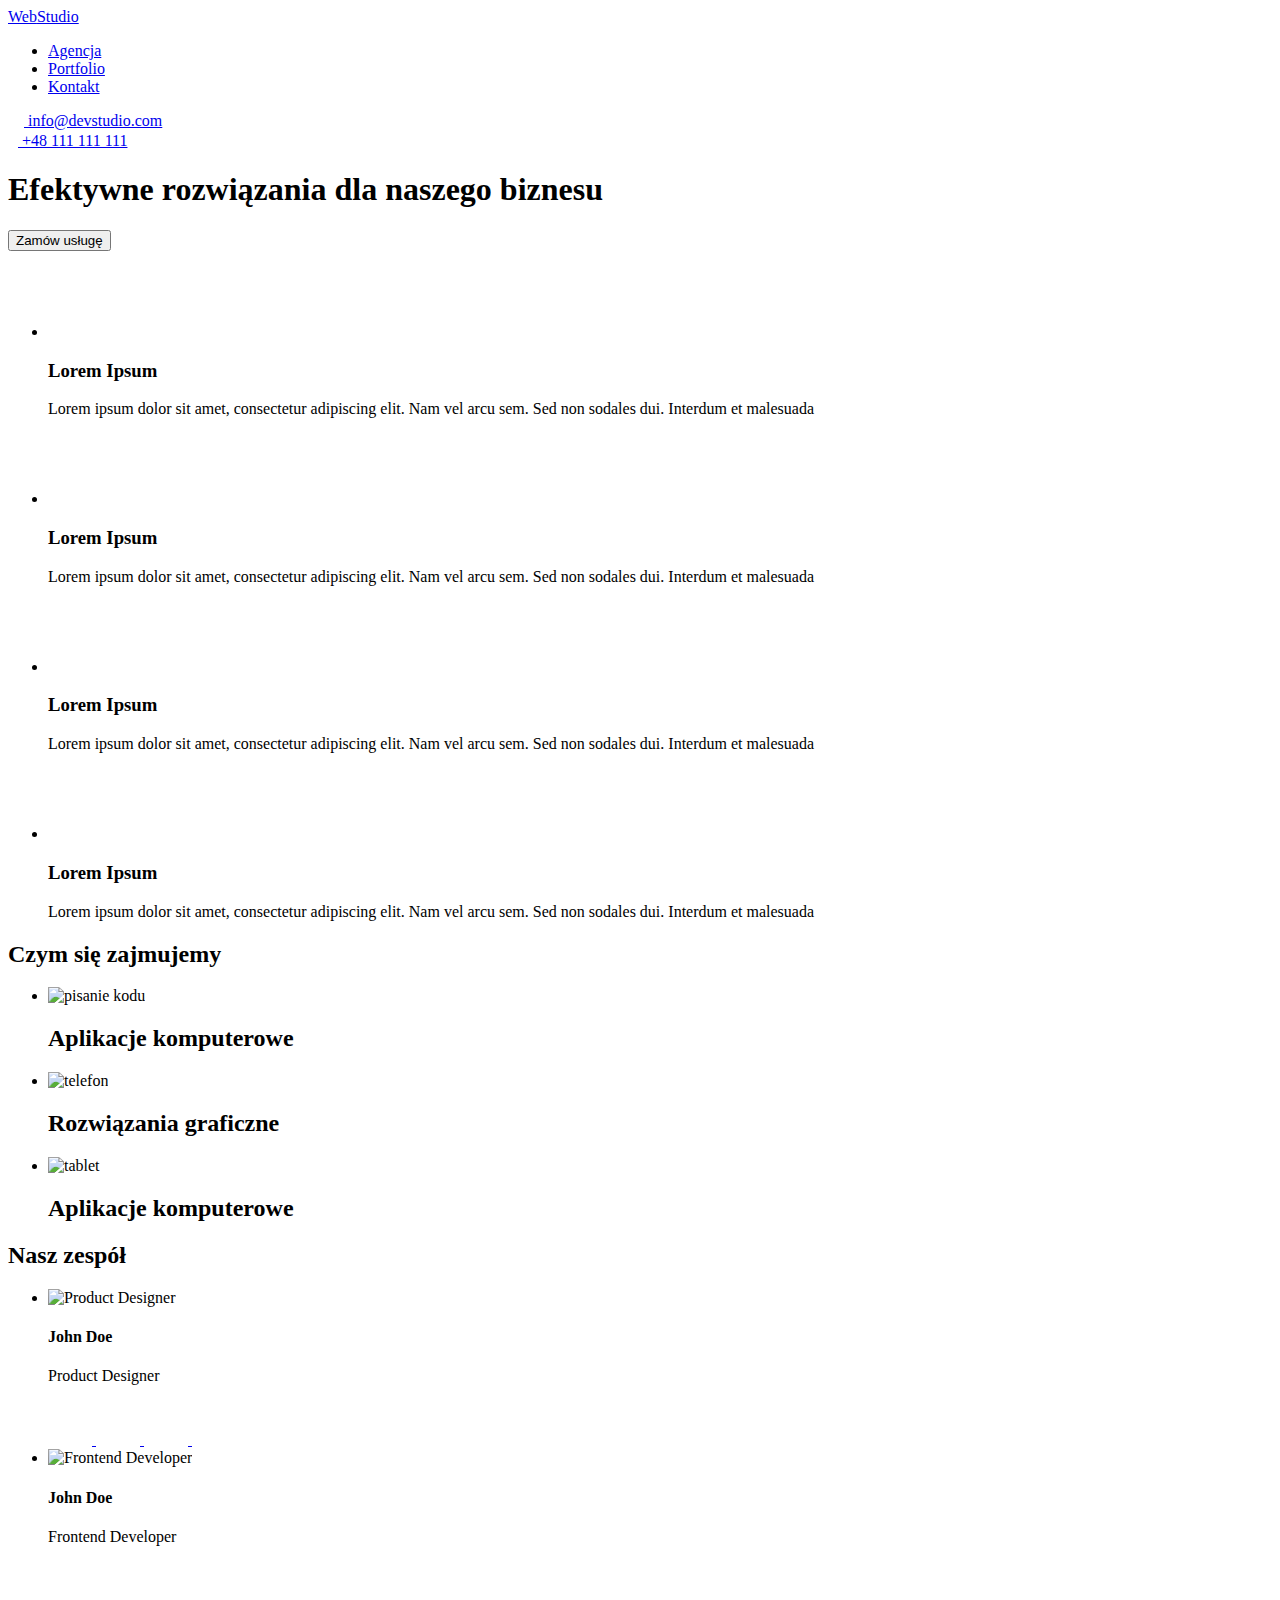
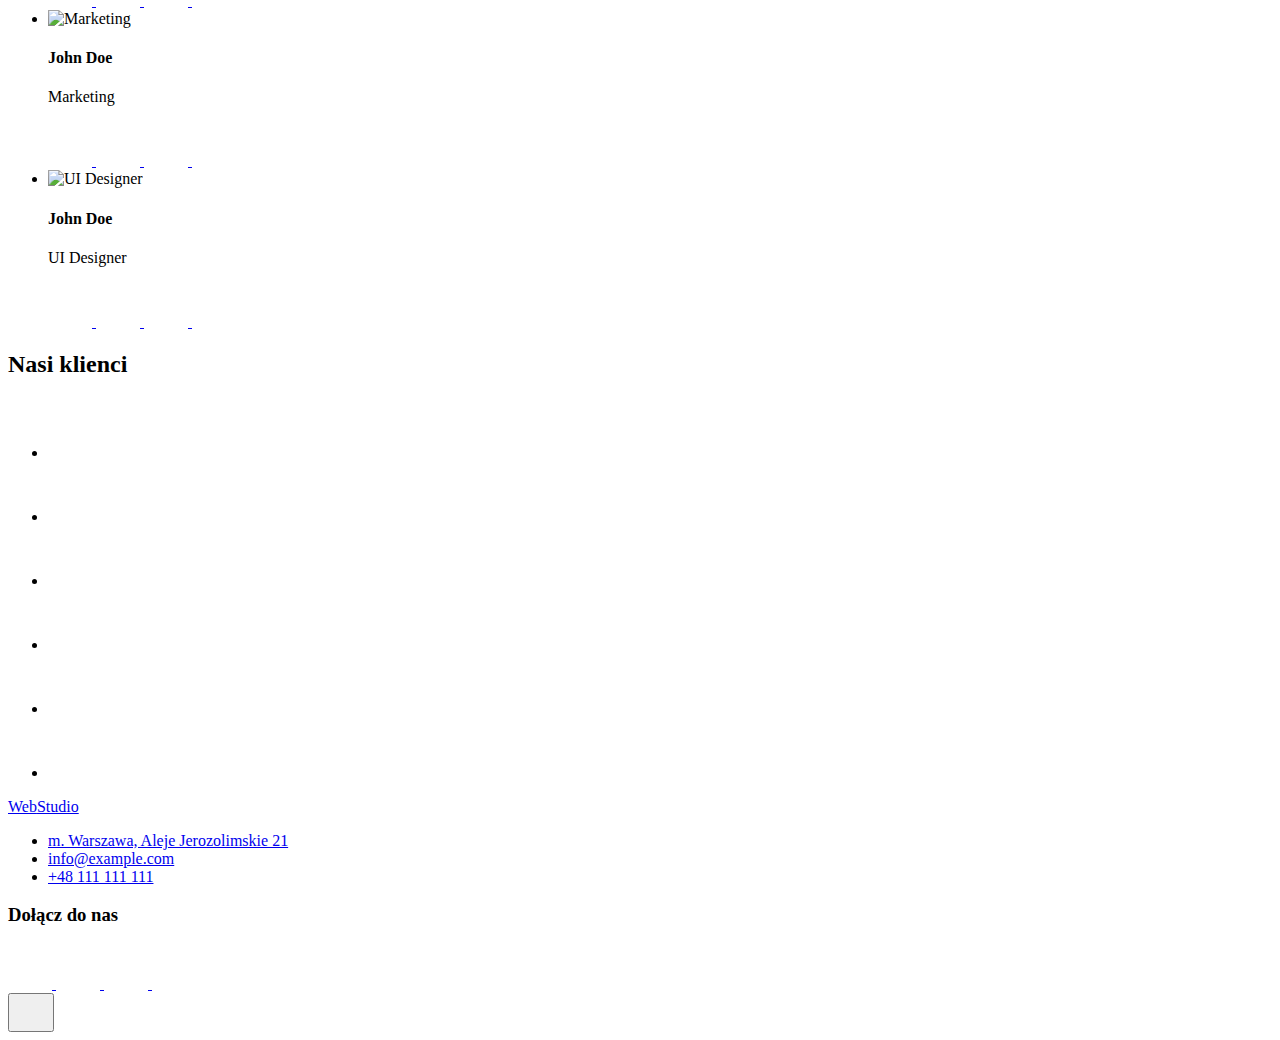
==== index.html @ 9ba39344 "Add files via upload" ====
<!DOCTYPE html>
<html lang="pl">
  <head>
    <meta charset="UTF-8" />
    <meta http-equiv="X-UA-Compatible" content="IE=edge" />
    <meta name="viewport" content="width=device-width, initial-scale=1.0" />
    <title>Studio</title>
    <link rel="stylesheet" href="./css/styles.css" />
    <!--GOOGLE FONTS-->
    <link rel="preconnect" href="https://fonts.googleapis.com" />
    <link rel="preconnect" href="https://fonts.gstatic.com" crossorigin />
    <link
      href="https://fonts.googleapis.com/css2?family=Raleway:wght@700&family=Roboto:wght@400;500;700;900&display=swap"
      rel="stylesheet"
    />
    <!--END GOOGLE FONTS-->
    <!-- MODERN-NORMALIZE -->
    <link
      rel="stylesheet"
      href="https://cdnjs.cloudflare.com/ajax/libs/modern-normalize/1.1.0/modern-normalize.min.css"
      integrity="sha512-wpPYUAdjBVSE4KJnH1VR1HeZfpl1ub8YT/NKx4PuQ5NmX2tKuGu6U/JRp5y+Y8XG2tV+wKQpNHVUX03MfMFn9Q=="
      crossorigin="anonymous"
      referrerpolicy="no-referrer"
    />
    <!-- END MODERN-NORMALIZE -->
  </head>

  <body>
    <header class="header-line">
      <nav class="container menu">
        <div class="header-menu">
          <div class="logo">
            <a class="logo-header" href="./index.html"
              >Web<span class="warning-box">Studio</span></a
            >
          </div>
          <div class="list">
            <ul class="menu-list">
              <li class="menu-item">
                <a class="menu-mane menu-active" href="./index.html">Agencja</a>
              </li>
              <li class="menu-item">
                <a class="menu-mane" href="./portfolio.html">Portfolio</a>
              </li>
              <li class="menu-item">
                <a class="menu-mane" href="#">Kontakt</a>
              </li>
            </ul>
          </div>
        </div>
        <div class="contact-header">
          <div class="contact-mail">
            <a class="mail" href="mailto:info@devstudio.com">
              <svg class="contact-mail-icon" width="16" height="12">
                <use href="./images/icons.svg#icon-envelope"></use>
              </svg>
              <span>info@devstudio.com</span>
            </a>
          </div>
          <div class="contact-tel">
            <a class="tel" href="tel:48111111111">
              <svg class="contact-tel-icon" width="10" height="16">
                <use href="./images/icons.svg#icon-smartphone"></use>
              </svg>
              <span>+48 111 111 111</span>
            </a>
          </div>
        </div>
      </nav>
    </header>
    <main>
      <!--Sekcja przycisk-->
      <section class="bg bg-background">
        <div class="container hero">
          <h1 class="text-bg">Efektywne rozwiązania dla naszego biznesu</h1>
          <div class="bg-button">
            <button class="text-button" type="button" data-modal-open>Zamów usługę</button>
          </div>
        </div>
      </section>

      <!--Atuty-->
      <section class="column">
        <div class="container">
          <ul class="column-list">
            <li class="column-item">
              <div class="column-iteam-color">
                <svg class="column-icon" width="70" height="70">
                  <use href="./images/icons.svg#icon-antenna-1"></use>
                </svg>
              </div>
              <h3 class="column-name">Lorem Ipsum</h3>
              <p>
                Lorem ipsum dolor sit amet, consectetur adipiscing elit. Nam vel arcu sem. Sed non
                sodales dui. Interdum et malesuada
              </p>
            </li>
            <li class="column-item">
              <div class="column-iteam-color">
                <svg class="column-icon" width="70" height="70">
                  <use href="./images/icons.svg#icon-clock-1"></use>
                </svg>
              </div>
              <h3 class="column-name">Lorem Ipsum</h3>
              <p>
                Lorem ipsum dolor sit amet, consectetur adipiscing elit. Nam vel arcu sem. Sed non
                sodales dui. Interdum et malesuada
              </p>
            </li>
            <li class="column-item">
              <div class="column-iteam-color">
                <svg class="column-icon" width="70" height="70">
                  <use href="./images/icons.svg#icon-diagram-1"></use>
                </svg>
              </div>
              <h3 class="column-name">Lorem Ipsum</h3>
              <p>
                Lorem ipsum dolor sit amet, consectetur adipiscing elit. Nam vel arcu sem. Sed non
                sodales dui. Interdum et malesuada
              </p>
            </li>
            <li class="column-item">
              <div class="column-iteam-color">
                <svg class="column-icon" width="70" height="70">
                  <use href="./images/icons.svg#icon-astronaut-1"></use>
                </svg>
              </div>
              <h3 class="column-name">Lorem Ipsum</h3>
              <p>
                Lorem ipsum dolor sit amet, consectetur adipiscing elit. Nam vel arcu sem. Sed non
                sodales dui. Interdum et malesuada
              </p>
            </li>
          </ul>
        </div>
      </section>

      <!--Czym się zajmujemy-->
      <section class="job">
        <div class="container">
          <h2 class="section-mane">Czym się zajmujemy</h2>

          <div>
            <ul class="job-list">
              <li class="job-item">
                <img
                  src="images/main/classes/classes1.jpg"
                  alt="pisanie kodu"
                  width="370"
                  height="294"
                />
                <div class="job-description">
                  <h2 class="job-text">Aplikacje komputerowe</h2>
                </div>
              </li>
              <li class="job-item">
                <img
                  src="images/main/classes/classes2.jpg"
                  alt="telefon"
                  width="370"
                  height="294"
                />
                <div class="job-description">
                  <h2 class="job-text">Rozwiązania graficzne</h2>
                </div>
              </li>
              <li class="job-item">
                <img src="images/main/classes/classes3.jpg" alt="tablet" width="370" height="294" />
                <div class="job-description">
                  <h2 class="job-text">Aplikacje komputerowe</h2>
                </div>
              </li>
            </ul>
          </div>
        </div>
      </section>

      <!--Nasz zespół-->
      <section class="team">
        <div class="container">
          <h2 class="section-mane">Nasz zespół</h2>

          <ul class="team-list">
            <li class="team-item">
              <img
                src="images/main/team/team1.jpg"
                alt="Product Designer"
                width="270"
                height="260"
              />
              <div class="details">
                <h4 class="team-mane">John Doe</h4>
                <p class="team-text">Product Designer</p>
                <div class="team-social">
                  <a href="#" class="team-link" target="_blank">
                    <svg class="team-icon" width="44" height="44">
                      <use href="./images/icons.svg#icon-instagram"></use>
                    </svg>
                  </a>
                  <a href="#" class="team-link" target="_blank">
                    <svg class="team-icon" width="44" height="44">
                      <use href="./images/icons.svg#icon-twitter"></use>
                    </svg>
                  </a>
                  <a href="#" class="team-link" target="_blank">
                    <svg class="team-icon" width="44" height="44">
                      <use href="./images/icons.svg#icon-facebook"></use>
                    </svg>
                  </a>
                  <a href="#" class="team-link" target="_blank">
                    <svg class="team-icon" width="44" height="44">
                      <use href="./images/icons.svg#icon-in"></use>
                    </svg>
                  </a>
                </div>
              </div>
            </li>
            <li class="team-item">
              <img
                src="images/main/team/team2.jpg"
                alt="Frontend Developer"
                width="270"
                height="260"
              />
              <div class="details">
                <h4 class="team-mane">John Doe</h4>
                <p class="team-text">Frontend Developer</p>
                <div class="team-social">
                  <a href="#" class="team-link" target="_blank">
                    <svg class="team-icon" width="44" height="44">
                      <use href="./images/icons.svg#icon-instagram"></use>
                    </svg>
                  </a>
                  <a href="#" class="team-link" target="_blank">
                    <svg class="team-icon" width="44" height="44">
                      <use href="./images/icons.svg#icon-twitter"></use>
                    </svg>
                  </a>
                  <a href="#" class="team-link" target="_blank">
                    <svg class="team-icon" width="44" height="44">
                      <use href="./images/icons.svg#icon-facebook"></use>
                    </svg>
                  </a>
                  <a href="#" class="team-link" target="_blank">
                    <svg class="team-icon" width="44" height="44">
                      <use href="./images/icons.svg#icon-in"></use>
                    </svg>
                  </a>
                </div>
              </div>
            </li>
            <li class="team-item">
              <img src="images/main/team/team3.jpg" alt="Marketing" width="270" height="260" />
              <div class="details">
                <h4 class="team-mane">John Doe</h4>
                <p class="team-text">Marketing</p>
                <div class="team-social">
                  <a href="#" class="team-link" target="_blank">
                    <svg class="team-icon" width="44" height="44">
                      <use href="./images/icons.svg#icon-instagram"></use>
                    </svg>
                  </a>
                  <a href="#" class="team-link" target="_blank">
                    <svg class="team-icon" width="44" height="44">
                      <use href="./images/icons.svg#icon-twitter"></use>
                    </svg>
                  </a>
                  <a href="#" class="team-link" target="_blank">
                    <svg class="team-icon" width="44" height="44">
                      <use href="./images/icons.svg#icon-facebook"></use>
                    </svg>
                  </a>
                  <a href="#" class="team-link" target="_blank">
                    <svg class="team-icon" width="44" height="44">
                      <use href="./images/icons.svg#icon-in"></use>
                    </svg>
                  </a>
                </div>
              </div>
            </li>
            <li class="team-item">
              <img src="images/main/team/team4.jpg" alt="UI Designer" width="270" height="260" />
              <div class="details">
                <h4 class="team-mane">John Doe</h4>
                <p class="team-text">UI Designer</p>
                <div class="team-social">
                  <a href="#" class="team-link" target="_blank">
                    <svg class="team-icon" width="44" height="44">
                      <use href="./images/icons.svg#icon-instagram"></use>
                    </svg>
                  </a>
                  <a href="#" class="team-link" target="_blank">
                    <svg class="team-icon" width="44" height="44">
                      <use href="./images/icons.svg#icon-twitter"></use>
                    </svg>
                  </a>
                  <a href="#" class="team-link" target="_blank">
                    <svg class="team-icon" width="44" height="44">
                      <use href="./images/icons.svg#icon-facebook"></use>
                    </svg>
                  </a>
                  <a href="#" class="team-link" target="_blank">
                    <svg class="team-icon" width="44" height="44">
                      <use href="./images/icons.svg#icon-in"></use>
                    </svg>
                  </a>
                </div>
              </div>
            </li>
          </ul>
        </div>
      </section>

      <!-- Nasi klienci -->
      <section class="clients">
        <div class="container">
          <h2 class="clients-name">Nasi klienci</h2>

          <ul class="clients-list">
            <li class="clients-item">
              <svg class="clients-icon" width="106" height="60">
                <use href="./images/icons.svg#icon-group"></use>
              </svg>
            </li>
            <li class="clients-item">
              <svg class="clients-icon" width="106" height="60">
                <use href="./images/icons.svg#icon-group-1"></use>
              </svg>
            </li>
            <li class="clients-item">
              <svg class="clients-icon" width="106" height="60">
                <use href="./images/icons.svg#icon-group-2"></use>
              </svg>
            </li>
            <li class="clients-item">
              <svg class="clients-icon" width="106" height="60">
                <use href="./images/icons.svg#icon-group-3"></use>
              </svg>
            </li>
            <li class="clients-item">
              <svg class="clients-icon" width="106" height="60">
                <use href="./images/icons.svg#icon-group-4"></use>
              </svg>
            </li>
            <li class="clients-item">
              <svg class="clients-icon" width="106" height="60">
                <use href="./images/icons.svg#icon-group-5"></use>
              </svg>
            </li>
          </ul>
        </div>
      </section>
    </main>

    <!--Stopka-->
    <footer class="footer-bg">
      <div class="container footer">
        <div>
          <a class="logo-footer" href="index.html">Web<span class="warning">Studio</span></a>

          <div>
            <ul class="contact-list">
              <li class="contact-item">
                <a
                  class="contact-link contact-first"
                  href="https://goo.gl/maps/KhzzjTvSUYqTvvJo8"
                  target="_blank"
                  >m. Warszawa, Aleje Jerozolimskie 21</a
                >
              </li>
              <li class="contact-item">
                <a href="mailto:info@example.com" class="contact-link">info@example.com</a>
              </li>
              <li class="contact-item">
                <a href="tel:48111111111" class="contact-link">+48 111 111 111</a>
              </li>
            </ul>
          </div>
        </div>
        <div class="contact-social">
          <h3 class="contact-name">Dołącz do nas</h3>
          <div class="social-contact-item">
            <a class="contact-social-link" href="#" target="_blank">
              <svg class="contact-icon" width="44" height="44">
                <use href="./images/icons.svg#icon-instagram"></use>
              </svg>
            </a>
            <a class="contact-social-link" href="#" target="_blank">
              <svg class="contact-icon" width="44" height="44">
                <use href="./images/icons.svg#icon-twitter"></use>
              </svg>
            </a>
            <a href="#" class="contact-social-link" target="_blank">
              <svg class="contact-icon" width="44" height="44">
                <use href="./images/icons.svg#icon-facebook"></use>
              </svg>
            </a>
            <a href="#" class="team-link" target="_blank">
              <svg class="contact-icon" width="44" height="44">
                <use href="./images/icons.svg#icon-in"></use>
              </svg>
            </a>
          </div>
        </div>
      </div>
    </footer>

    <!-- Okno modalne -->
    <div class="backdrop is-hidden" data-modal>
      <div class="modal">
        <button type="button" class="close-btn" data-modal-close>
          <svg class="close-button" width="30" height="30">
            <use href="./images/icons.svg#icon-close"></use>
          </svg>
        </button>
      </div>
    </div>

    <script src="./js/modal.js"></script>
  </body>
</html>
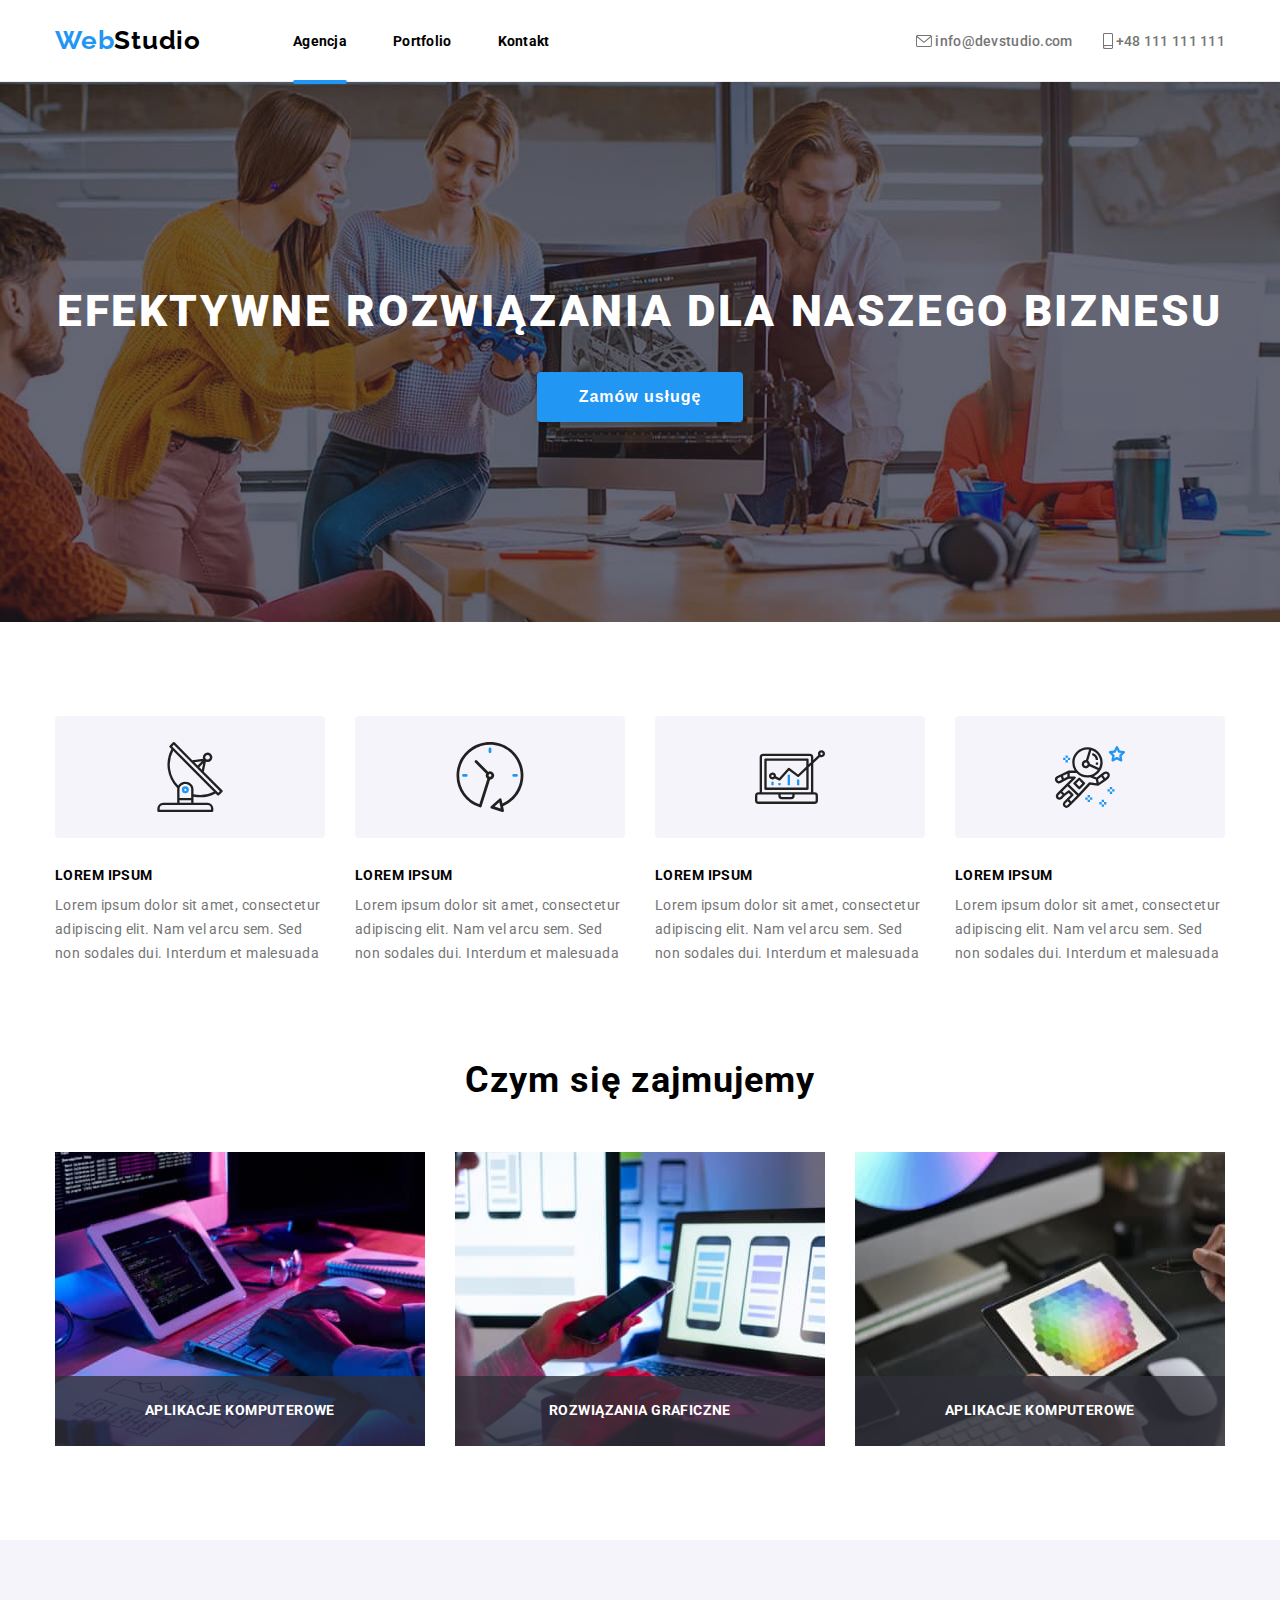
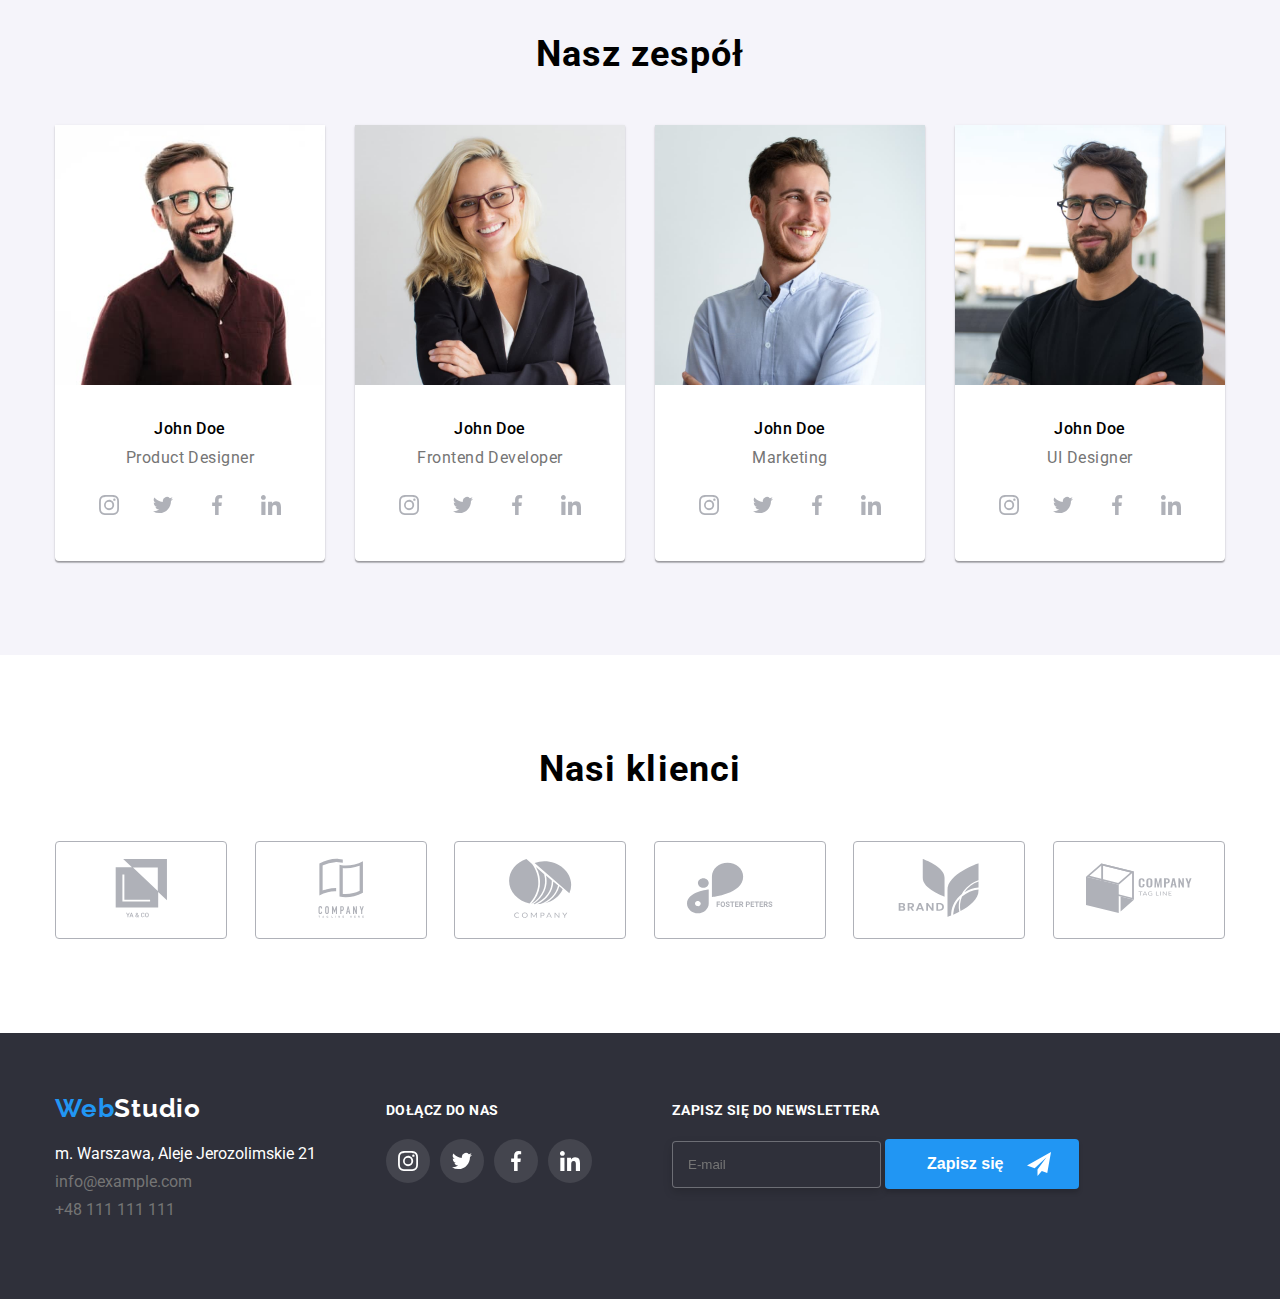
==== commit 869a070d: "Update" ====
--- a/index.html
+++ b/index.html
@@ -402,6 +402,21 @@
             </a>
           </div>
         </div>
+        <div class="newsletter">
+          <h3 class="contact-name">Zapisz się do newslettera</h3>
+          <div class="newsletter-item">
+            <form name="newsletter" autocomplete="on">
+              <label>
+                <input class="input-mail" type="email" name="email" placeholder="E-mail" />
+              </label>
+              <button class="submit" type="submit">
+                Zapisz się<svg class="send" width="24" height="24">
+                  <use href="./images/icons1.svg#icon-send"></use>
+                </svg>
+              </button>
+            </form>
+          </div>
+        </div>
       </div>
     </footer>
 
--- a/css/styles.css
+++ b/css/styles.css
@@ -0,0 +1,662 @@
+body {
+  font-family: 'Roboto';
+}
+/* Kolory */
+:root {
+  --brand-color-white: white;
+  --brand-color-black: black;
+  --brand-color-blue: #2196f3;
+  --brand-color-grey: #757575;
+  --brand-background-black: black;
+  --brand-background-blue: #2196f3;
+  --brand-background-graphite: #2f303a;
+  --brand-background-icon: #afb1b8;
+  --brand-background-beige: #f5f4fa;
+}
+/* STYLES GLOBAL */
+
+*,
+*::before,
+*::after {
+  box-sizing: border-box;
+}
+.container {
+  max-width: 1200px;
+  padding: 0 15px;
+  margin: auto;
+}
+* {
+  margin: 0;
+  padding: 0;
+  list-style-type: none;
+  text-decoration: none;
+}
+.warning-box {
+  color: var(--brand-color-black);
+}
+.warning {
+  color: var(--brand-color-white);
+}
+
+/* END STYLES GLOBAL */
+
+/* Header */
+
+.header-line {
+  border-bottom: 1px solid #ececec;
+}
+.header-menu {
+  display: flex;
+  align-items: center;
+}
+.menu {
+  display: flex;
+  justify-content: space-between;
+  align-items: center;
+  flex-wrap: wrap;
+}
+.logo {
+  padding: 25px 0;
+}
+.logo-header {
+  color: var(--brand-color-blue);
+  font-family: 'Raleway', sans-serif;
+  font-style: normal;
+  font-weight: 700;
+  font-size: 26px;
+  line-height: 1.19;
+  letter-spacing: 0.03em;
+  text-decoration: none;
+  border: none;
+}
+.list {
+  padding-left: 46px;
+}
+.menu-list {
+  display: flex;
+  flex-wrap: wrap;
+}
+.menu-item {
+  margin-left: 46px;
+}
+.menu-mane {
+  font-weight: 700;
+  font-size: 14px;
+  line-height: 1.14;
+  letter-spacing: 0.02em;
+  text-decoration: none;
+  color: var(--brand-color-black);
+  transition-property: color;
+  transition-duration: 250ms;
+  transition-timing-function: cubic-bezier(0.4, 0, 0.2, 1);
+}
+.menu-active {
+  position: relative;
+}
+.menu-active::after {
+  content: '';
+  position: absolute;
+  display: block;
+  top: 47px;
+  width: 100%;
+  height: 4px;
+  border-radius: 2px;
+  background-color: var(--brand-background-blue);
+}
+.contact-header {
+  cursor: pointer;
+  display: flex;
+  align-items: center;
+}
+.mail,
+.tel {
+  font-weight: 500;
+  font-size: 14px;
+  line-height: 1.14;
+  letter-spacing: 0.02em;
+  text-decoration: none;
+  color: var(--brand-color-grey);
+  transition-property: color, fill;
+  transition-duration: 250ms;
+  transition-timing-function: cubic-bezier(0.4, 0, 0.2, 1);
+}
+.contact-link:hover,
+.menu-mane:hover,
+.mail:hover,
+.tel:hover {
+  color: var(--brand-color-blue);
+}
+.contact-tel {
+  margin-left: 30px;
+}
+.contact-mail-icon {
+  vertical-align: -1px;
+  fill: currentColor;
+}
+.contact-mail-icon:hover {
+  fill: var(--brand-background-blue);
+}
+.contact-tel-icon {
+  vertical-align: -3px;
+  fill: currentColor;
+}
+.contact-tel-icon:hover {
+  fill: var(--brand-background-blue);
+}
+
+/* Sekcja przycisk */
+
+.bg {
+  padding: 200px 0;
+  background-color: var(--brand-background-graphite);
+}
+.bg-background {
+  background-image: linear-gradient(rgba(47, 48, 58, 0.4), rgba(47, 48, 58, 0.4)),
+    url(../images/background/background.jpg);
+  background-size: 1600px;
+  background-repeat: no-repeat;
+  background-position: center;
+}
+.text-bg {
+  padding-bottom: 30px;
+  font-weight: 900;
+  font-size: 44px;
+  line-height: 1.36;
+  text-align: center;
+  letter-spacing: 0.06em;
+  text-transform: uppercase;
+  color: var(--brand-color-white);
+}
+.text-button {
+  padding: 10px 42px;
+  font-weight: 700;
+  font-size: 16px;
+  line-height: 1.875;
+  text-decoration: none;
+  letter-spacing: 0.06em;
+  cursor: pointer;
+  box-shadow: 0px 4px 4px rgba(0, 0, 0, 0.15);
+  border-radius: 4px;
+  transition-property: background-color, color;
+  transition-duration: 250ms;
+  transition-timing-function: cubic-bezier(0.4, 0, 0.2, 1);
+  background: var(--brand-color-blue);
+  color: var(--brand-color-white);
+  border: var(--brand-color-blue);
+}
+.text-button:hover {
+  background-color: var(--brand-color-white);
+  color: var(--brand-color-blue);
+}
+.bg-button {
+  display: flex;
+  justify-content: center;
+}
+
+/* Atuty */
+
+.column {
+  padding: 94px 0;
+}
+.column-list {
+  display: flex;
+  align-items: center;
+  justify-content: space-between;
+  flex-wrap: wrap;
+}
+.column-item {
+  width: 270px;
+  font-weight: 400;
+  font-size: 14px;
+  line-height: 1.71;
+  letter-spacing: 0.03em;
+  color: var(--brand-color-grey);
+}
+.column-name {
+  padding-top: 30px;
+  margin-bottom: 10px;
+  font-weight: 700;
+  font-size: 14px;
+  line-height: 1.14;
+  letter-spacing: 0.03em;
+  text-transform: uppercase;
+  color: var(--brand-color-black);
+}
+.column-iteam-color {
+  display: flex;
+  align-items: center;
+  justify-content: center;
+  padding: 25px 0;
+  border: 1px solid var(--brand-background-beige);
+  border-radius: 4px;
+  background-color: var(--brand-background-beige);
+}
+
+/* Czym się zajmujemy */
+
+.job-list {
+  display: flex;
+  align-items: center;
+  justify-content: space-between;
+  flex-wrap: wrap;
+  padding-bottom: 94px;
+}
+.job-item {
+  position: relative;
+}
+.job-item > img {
+  display: block;
+}
+.job-description {
+  width: 100%;
+  background-color: rgba(47, 48, 58, 0.8);
+  position: absolute;
+  bottom: 0;
+}
+.job-text {
+  font-weight: 700;
+  font-size: 14px;
+  line-height: 1.14;
+  text-align: center;
+  letter-spacing: 0.03em;
+  text-transform: uppercase;
+  color: var(--brand-color-white);
+  margin: 27px 0;
+}
+
+/* Nasz zespół */
+
+.section-mane {
+  padding-bottom: 50px;
+  font-weight: 700;
+  font-size: 36px;
+  line-height: 1.166;
+  text-align: center;
+  letter-spacing: 0.03em;
+  color: var(--brand-color-black);
+}
+.team {
+  background-color: var(--brand-background-beige);
+  padding: 94px 0;
+}
+.team-list {
+  display: flex;
+  align-items: center;
+  justify-content: space-between;
+  flex-wrap: wrap;
+}
+.team-mane {
+  font-weight: 500;
+  font-size: 16px;
+  line-height: 1.187;
+  text-align: center;
+  letter-spacing: 0.03em;
+  color: var(--brand-color-black);
+}
+.team-text {
+  padding-bottom: 16px;
+  font-weight: 400;
+  font-size: 16px;
+  line-height: 1.187;
+  text-align: center;
+  letter-spacing: 0.03em;
+  color: var(--brand-color-grey);
+}
+.team-item {
+  text-align: center;
+  background: var(--brand-color-white);
+  box-shadow: 0px 1px 3px rgba(0, 0, 0, 0.12), 0px 1px 1px rgba(0, 0, 0, 0.14),
+    0px 2px 1px rgba(0, 0, 0, 0.2);
+  border-radius: 0px 0px 4px 4px;
+}
+.details {
+  display: flex;
+  flex-direction: column;
+  align-items: center;
+  justify-content: center;
+  flex-wrap: wrap;
+  padding: 30px 0;
+}
+.team-mane {
+  padding-bottom: 10px;
+}
+.team-social {
+  display: flex;
+  gap: 10px;
+}
+.team-icon {
+  fill: var(--brand-background-icon);
+  border-radius: 50%;
+  transition-property: fill, background-color, border-radius;
+  transition-duration: 250ms;
+  transition-timing-function: cubic-bezier(0.4, 0, 0.2, 1);
+}
+.team-icon:hover {
+  fill: var(--brand-color-white);
+  background-color: var(--brand-background-blue);
+}
+
+/* Nasi klienci */
+
+.clients {
+  padding: 94px 0;
+}
+.clients-name {
+  padding-bottom: 50px;
+  font-weight: 700;
+  font-size: 36px;
+  line-height: 1.166;
+  text-align: center;
+  letter-spacing: 0.03em;
+  color: var(--brand-color-black);
+}
+.clients-list {
+  display: flex;
+  align-items: center;
+  justify-content: space-between;
+  flex-wrap: wrap;
+}
+.clients-item {
+  cursor: pointer;
+  padding: 16px 32px;
+  border: 1px solid var(--brand-background-icon);
+  border-radius: 4px;
+  color: var(--brand-background-icon);
+  transition-property: fill, color, border;
+  transition-duration: 250ms;
+  transition-timing-function: cubic-bezier(0.4, 0, 0.2, 1);
+}
+.clients-icon {
+  fill: currentColor;
+}
+.clients-item:hover {
+  border: 1px solid var(--brand-color-blue);
+  color: var(--brand-color-blue);
+}
+
+/* Stopka */
+
+.footer-bg {
+  padding: 60px 0px;
+  background-color: var(--brand-background-graphite);
+}
+.footer {
+  display: flex;
+}
+.logo-footer {
+  color: var(--brand-color-blue);
+  font-family: 'Raleway', sans-serif;
+  font-weight: 700;
+  font-size: 26px;
+  line-height: 1.192;
+  letter-spacing: 0.03em;
+  text-decoration: none;
+}
+.contact-list {
+  margin: 20px 0;
+}
+.contact-link {
+  text-decoration: none;
+  color: var(--brand-color-grey);
+  transition-property: color;
+  transition-duration: 250ms;
+  transition-timing-function: cubic-bezier(0.4, 0, 0.2, 1);
+}
+.contact-item:nth-last-child(-n + 2) {
+  margin-top: 9px;
+}
+.contact-first {
+  color: var(--brand-color-white);
+}
+.contact-second {
+  text-decoration-line: underline;
+}
+.contact-name {
+  margin-bottom: 20px;
+  font-weight: 700;
+  font-size: 14px;
+  line-height: 1.14;
+  letter-spacing: 0.03em;
+  text-transform: uppercase;
+  color: var(--brand-color-white);
+}
+.contact-social {
+  margin-top: 10px;
+  margin-left: 70px;
+}
+.social-contact-item {
+  display: flex;
+  gap: 10px;
+}
+.contact-icon {
+  background-color: rgba(255, 255, 255, 0.1);
+  fill: var(--brand-color-white);
+  border-radius: 50%;
+  transition-property: background-color;
+  transition-duration: 250ms;
+  transition-timing-function: cubic-bezier(0.4, 0, 0.2, 1);
+}
+.contact-icon:hover {
+  background-color: var(--brand-background-blue);
+}
+.newsletter {
+  margin-top: 10px;
+  margin-left: 80px;
+}
+.newsletter-item {
+  display: flex;
+  align-items: center;
+  justify-content: center;
+  flex-wrap: wrap;
+}
+.input-mail{
+padding: 15px;
+font-weight: 400;
+border: 1px solid rgba(255, 255, 255, 0.3);
+filter: drop-shadow(0px 4px 4px rgba(0, 0, 0, 0.15));
+border-radius: 4px;
+color: var(--brand-color-white);
+background-color: var(--brand-background-graphite);
+}
+.input-mail:hover,
+.input-mail:focus{
+  border-color: var(--brand-background-blue);
+  transition-property: border-color;
+  transition-duration: 250ms;
+  transition-timing-function: cubic-bezier(0.4, 0, 0.2, 1);
+}
+.submit {
+  display: inline-flex;
+  align-items: center;
+  padding: 10px 28px 10px 42px;
+  font-weight: 700;
+  font-size: 16px;
+  line-height: 1.87;
+  text-align: center;
+  color: var(--brand-color-white);
+  background: var(--brand-background-blue);
+  box-shadow: 0px 4px 4px rgba(0, 0, 0, 0.15);
+  border: none;
+  border-radius: 4px;
+  transition-property: color, fill;
+  transition-duration: 250ms;
+  transition-timing-function: cubic-bezier(0.4, 0, 0.2, 1);
+cursor: pointer;
+}
+.submit:hover, 
+.submit:focus {
+  background-color: var(--brand-color-white);
+  color: var(--brand-color-blue);
+}
+.send {
+  margin-left: 24px;
+  fill: currentColor;
+}
+.send:hover,
+.send:focus {
+  fill: var(--brand-color-blue);
+}
+
+/* PORTFOLIO */
+
+/* Sekcja Filtra */
+
+.buttons .buttons-list {
+  display: flex;
+  align-items: center;
+  justify-content: center;
+  flex-wrap: wrap;
+  margin: 94px 0 50px;
+}
+.buttons-text:nth-last-child(-n + 4) {
+  margin-left: 8px;
+}
+.buttons-text {
+  padding: 6px 22px;
+  font-weight: 500;
+  font-size: 16px;
+  line-height: 1.625;
+  text-align: center;
+  letter-spacing: 0.03em;
+  color: var(--brand-color-black);
+  border: none;
+  cursor: pointer;
+  border-radius: 4px;
+  transition-property: background-color, color;
+  transition-duration: 250ms;
+  transition-timing-function: cubic-bezier(0.4, 0, 0.2, 1);
+}
+.buttons-text:hover,
+.buttons-text:focus {
+  background-color: var(--brand-background-blue);
+  color: var(--brand-color-white);
+  box-shadow: 0px 3px 1px rgba(0, 0, 0, 0.1), 0px 1px 2px rgba(0, 0, 0, 0.08),
+    0px 2px 2px rgba(0, 0, 0, 0.12);
+  border-radius: 4px;
+}
+
+/* Portfolio */
+
+.portfolio {
+  padding-bottom: 94px;
+}
+.portfolio-list {
+  display: flex;
+  flex-wrap: wrap;
+  gap: 30px;
+  justify-content: center;
+  background: var(--brand-color-white);
+  text-align: left;
+}
+.portfolio-mane {
+  font-weight: 700;
+  font-size: 18px;
+  line-height: 2;
+  letter-spacing: 0.06em;
+}
+.portfolio-text {
+  font-weight: 400;
+  font-size: 16px;
+  line-height: 1.87;
+  letter-spacing: 0.03em;
+  color: var(--brand-color-grey);
+}
+.portfolio-image {
+  display: block;
+}
+.portfolio-title {
+  display: flex;
+  flex-direction: column;
+  justify-content: center;
+  flex-wrap: wrap;
+  padding: 20px 24px;
+  border: 1px solid #eeeeee;
+}
+.portfolio-item {
+  cursor: pointer;
+  transition-property: box-shadow;
+  transition-duration: 250ms;
+  transition-timing-function: cubic-bezier(0.4, 0, 0.2, 1);
+}
+.portfolio-item:hover,
+.portfolio-item:focus {
+  box-shadow: 0px 1px 1px rgba(0, 0, 0, 0.12), 0px 4px 4px rgba(0, 0, 0, 0.06),
+    1px 4px 6px rgba(0, 0, 0, 0.16);
+}
+.portfolio-overlay {
+  position: relative;
+  overflow: hidden;
+}
+.portfolio-item:hover .portfolio-image-overlay {
+  transform: translatex(0);
+}
+.portfolio-image-overlay {
+  position: absolute;
+  display: flex;
+  align-items: center;
+  padding-left: 24px;
+  padding-right: 45px;
+  top: 0;
+  left: 0;
+  width: 100%;
+  height: 100%;
+  font-weight: 400;
+  font-size: 18px;
+  line-height: 1.55;
+  background-color: rgba(33, 150, 243, 0.9);
+  transform: translatey(100%);
+  transition: transform 250ms cubic-bezier(0.4, 0, 0.2, 1);
+}
+.portfolio-overlay-text {
+  color: var(--brand-color-white);
+  padding: 10px;
+  margin: 0;
+  font-size: 18px;
+}
+
+/* Okno modalne */
+
+.backdrop {
+  position: fixed;
+  left: 0;
+  top: 0;
+  width: 100%;
+  height: 100%;
+  background-color: rgba(0, 0, 0, 0.2);
+  transition: visibility 500ms, opacity 500ms;
+}
+.is-hidden .modal {
+  transform: translate(-50%, -100%) rotatex(90deg);
+}
+.modal {
+  position: absolute;
+  top: 50%;
+  left: 50%;
+  transform: translate(-50%, -50%);
+  width: 528px;
+  min-height: 581px;
+  background-color: var(--brand-color-white);
+  box-shadow: 0px 1px 3px rgba(0, 0, 0, 0.12), 0px 1px 1px rgba(0, 0, 0, 0.14),
+    0px 2px 1px rgba(0, 0, 0, 0.2);
+  border-radius: 4px;
+  transition: transform 500ms ease;
+}
+.close-btn {
+  position: absolute;
+  top: 8px;
+  right: 8px;
+  font-weight: 700;
+  background-color: var(--brand-color-white);
+  border: none;
+  border-radius: 50%;
+  cursor: pointer;
+}
+.is-hidden {
+  opacity: 0;
+  visibility: hidden;
+  pointer-events: none;
+}
+.close-button {
+  stroke: var(--brand-background-icon);
+  fill: var(--brand-color-white);
+}
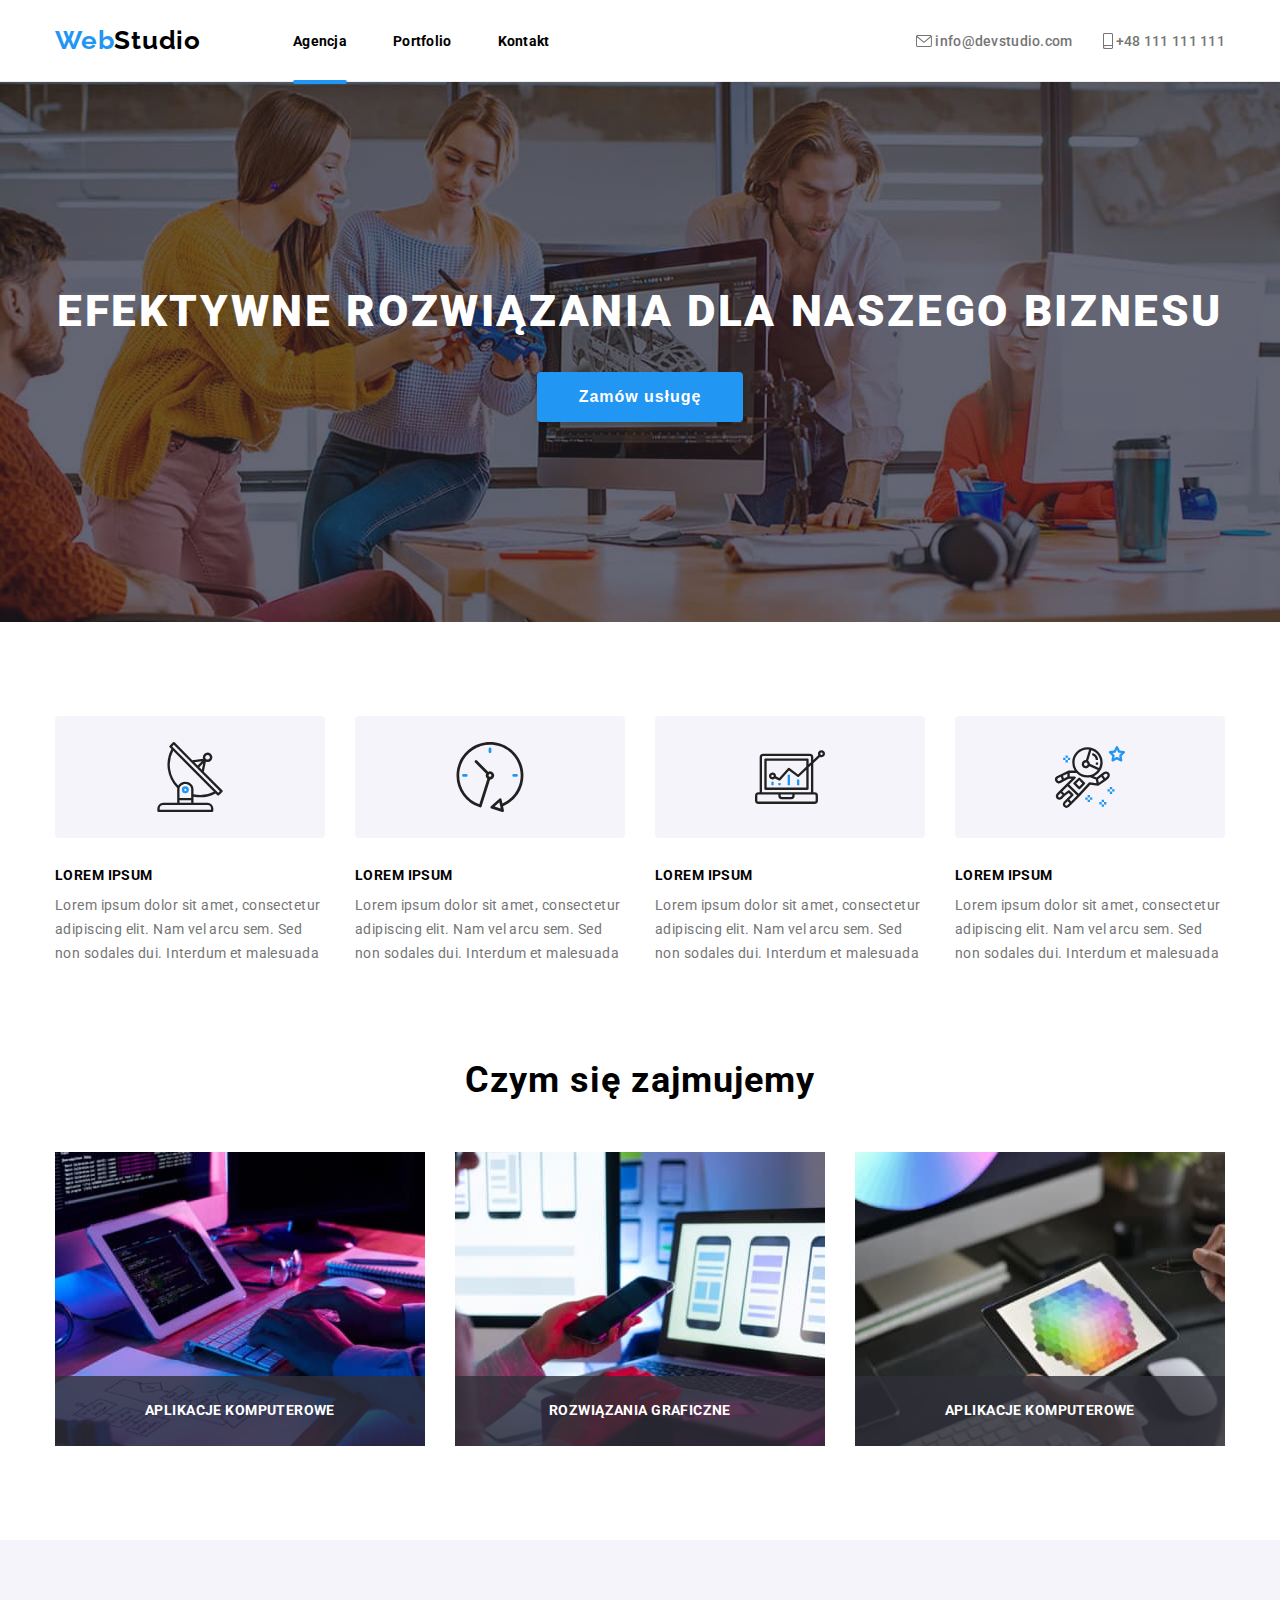
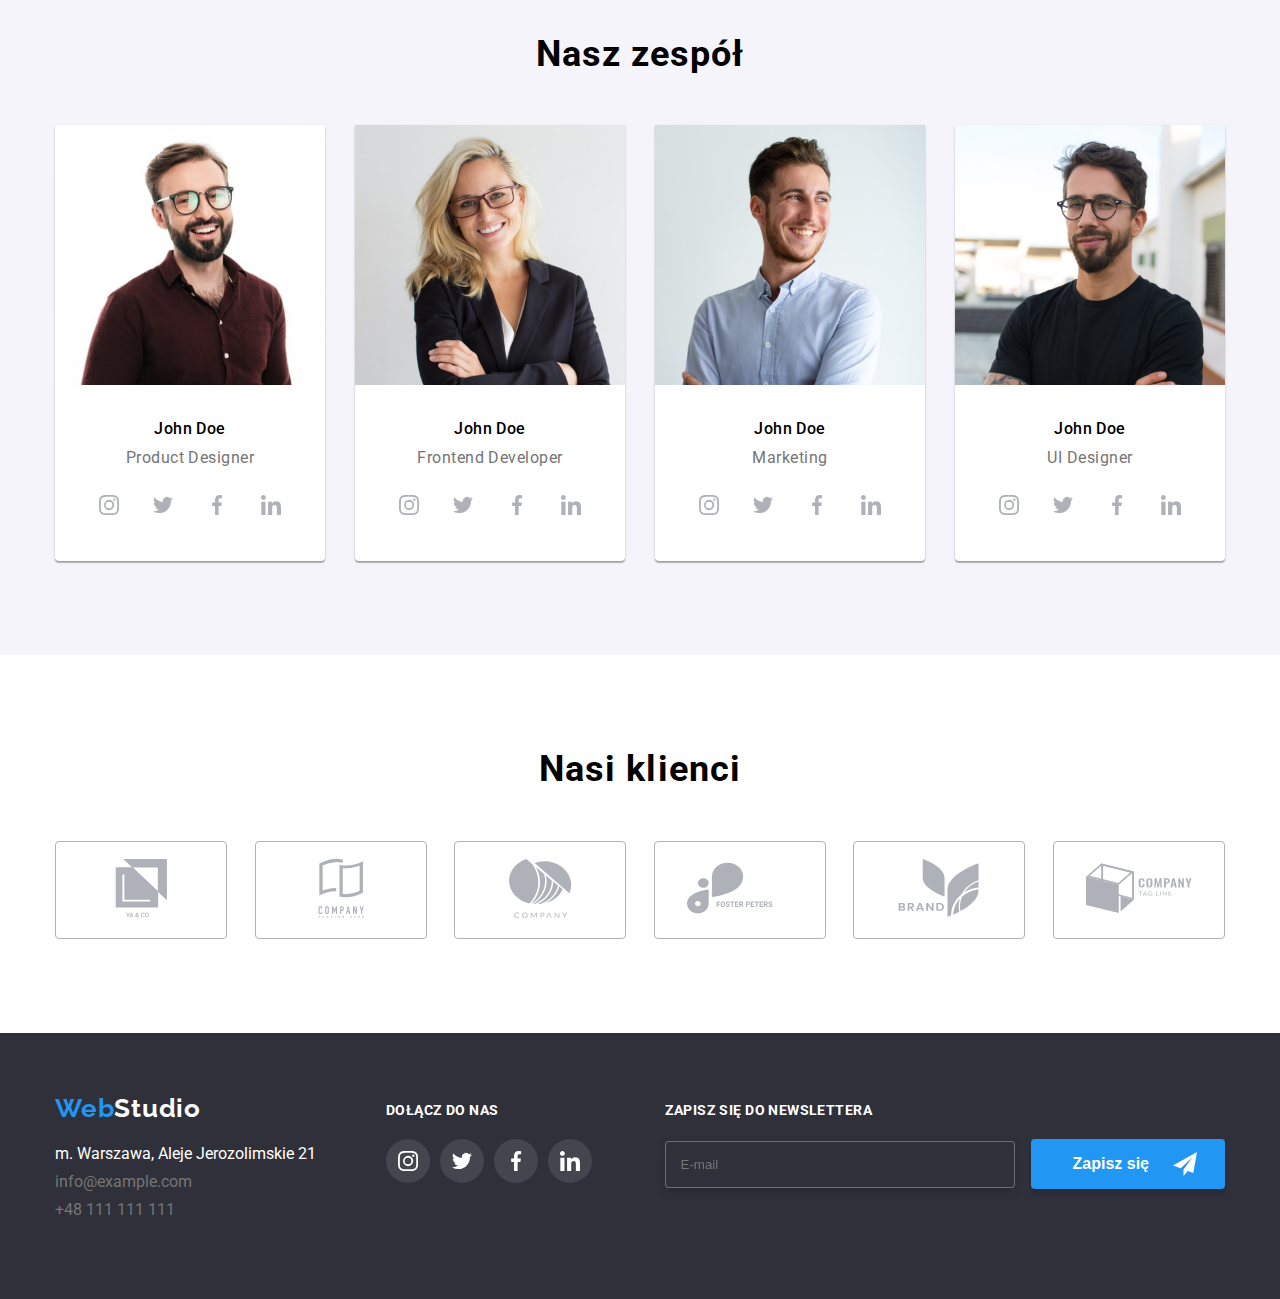
==== commit 2210284d: "Update" ====
--- a/index.html
+++ b/index.html
@@ -357,7 +357,6 @@
       <div class="container footer">
         <div>
           <a class="logo-footer" href="index.html">Web<span class="warning">Studio</span></a>
-
           <div>
             <ul class="contact-list">
               <li class="contact-item">
@@ -407,7 +406,7 @@
           <div class="newsletter-item">
             <form name="newsletter" autocomplete="on">
               <label>
-                <input class="input-mail" type="email" name="email" placeholder="E-mail" />
+                <input class="input-mail" type="email" name="mail" placeholder="E-mail" required />
               </label>
               <button class="submit" type="submit">
                 Zapisz się<svg class="send" width="24" height="24">
--- a/css/styles.css
+++ b/css/styles.css
@@ -441,29 +441,34 @@
 }
 .newsletter {
   margin-top: 10px;
-  margin-left: 80px;
+  margin-left: auto;
 }
 .newsletter-item {
   display: flex;
   align-items: center;
-  justify-content: center;
-  flex-wrap: wrap;
-}
-.input-mail{
-padding: 15px;
-font-weight: 400;
-border: 1px solid rgba(255, 255, 255, 0.3);
-filter: drop-shadow(0px 4px 4px rgba(0, 0, 0, 0.15));
-border-radius: 4px;
-color: var(--brand-color-white);
-background-color: var(--brand-background-graphite);
+}
+.input-mail {
+  width: 350px;
+  margin-right: 12px;
+  padding: 15px;
+  font-weight: 400;
+  border: 1px solid rgba(255, 255, 255, 0.3);
+  filter: drop-shadow(0px 4px 4px rgba(0, 0, 0, 0.15));
+  border-radius: 4px;
+  color: var(--brand-color-white);
+  background-color: var(--brand-background-graphite);
+  outline: none;
 }
 .input-mail:hover,
-.input-mail:focus{
+.input-mail:focus,
+.input-mail:not(:placeholder-shown):required:valid {
   border-color: var(--brand-background-blue);
   transition-property: border-color;
   transition-duration: 250ms;
   transition-timing-function: cubic-bezier(0.4, 0, 0.2, 1);
+}
+.input-mail:not(:placeholder-shown):required:invalid {
+  border-color: red;
 }
 .submit {
   display: inline-flex;
@@ -481,9 +486,9 @@
   transition-property: color, fill;
   transition-duration: 250ms;
   transition-timing-function: cubic-bezier(0.4, 0, 0.2, 1);
-cursor: pointer;
-}
-.submit:hover, 
+  cursor: pointer;
+}
+.submit:hover,
 .submit:focus {
   background-color: var(--brand-color-white);
   color: var(--brand-color-blue);
